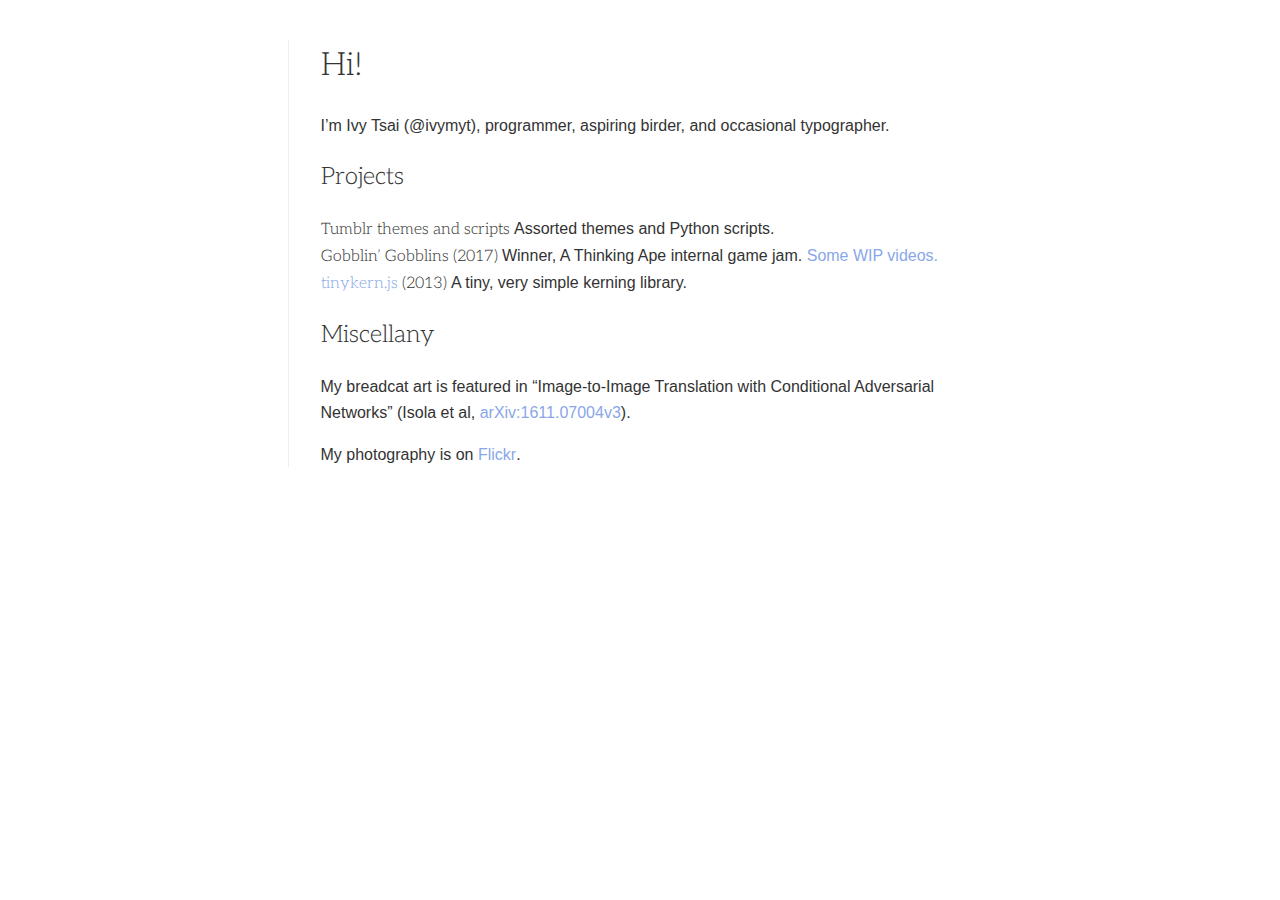
==== index.html @ 5f6e740b "Update formatting" ====
<!doctype html>
<html lang="en">
<head>

<meta charset="utf-8">
<meta name="viewport" content="width=device-width, initial-scale=1">
<meta name="description" content="">
<meta name="author" content="Ivy Tsai">
<title>Ivy Tsai · @ivymyt</title>

<link rel="preconnect" href="https://fonts.googleapis.com">
<link rel="preconnect" href="https://fonts.gstatic.com" crossorigin>
<link href="https://fonts.googleapis.com/css2?family=Aleo:ital,wght@0,100..900;1,100..900&display=swap" rel="stylesheet">

<style>

html {
  font-family: Helvetica Neue, sans-serif;
  color: #333;
  line-height: 1.6;
}

h1, h2, dt {
  font-family: Aleo, serif;
  font-weight: 300;
}

main {
  margin: 2.5em auto;
  border-left: 1px solid #eee;
  padding: 0 2em;
  max-width: 40em;
}
dt:before {
  display: block; 
  content: "";
}
dt, dd {
  display: inline;
}
dd { margin-left: 0; }

a {
  background: linear-gradient(#eee 0 0) 
    bottom center/
    var(--underline-width, 0%) 1px
    no-repeat;
  color: #89A7E8;
  display: inline-block;
  text-decoration: none;
  transition: background-size 0.3s;
}

a:hover {
  --underline-width: 100%;
}

</style>
</head>
  
<body>

<main>
<h1>Hi!</h1>

<p>I’m Ivy Tsai (@ivymyt), programmer, aspiring birder, and occasional typographer.</p>

<h2>Projects</h2>

<dl>
  <dt>Tumblr themes and scripts</dt>
  <dd>Assorted themes and Python scripts.</dd>

  <dt>Gobblin’ Gobblins (2017)</dt>
  <dd>Winner, A Thinking Ape internal game jam. <a href="https://atagamejam.tumblr.com/tagged/goblettes">Some WIP videos.</a>

  <dt><a href="https://github.com/ivymyt/tinykern.js">tinykern.js</a> (2013)</dt>
  <dd>A tiny, very simple kerning library.</dd>
</dl>

<h2>Miscellany</h2>

<p>My breadcat art is featured in “Image-to-Image Translation with Conditional Adversarial Networks” (Isola et al, <a href="https://arxiv.org/pdf/1611.07004">arXiv:1611.07004v3</a>).</p>

<p>My photography is on <a href="http://flickr.com/photos/ririn/">Flickr</a>.</p>

</main>

</body>
</html>
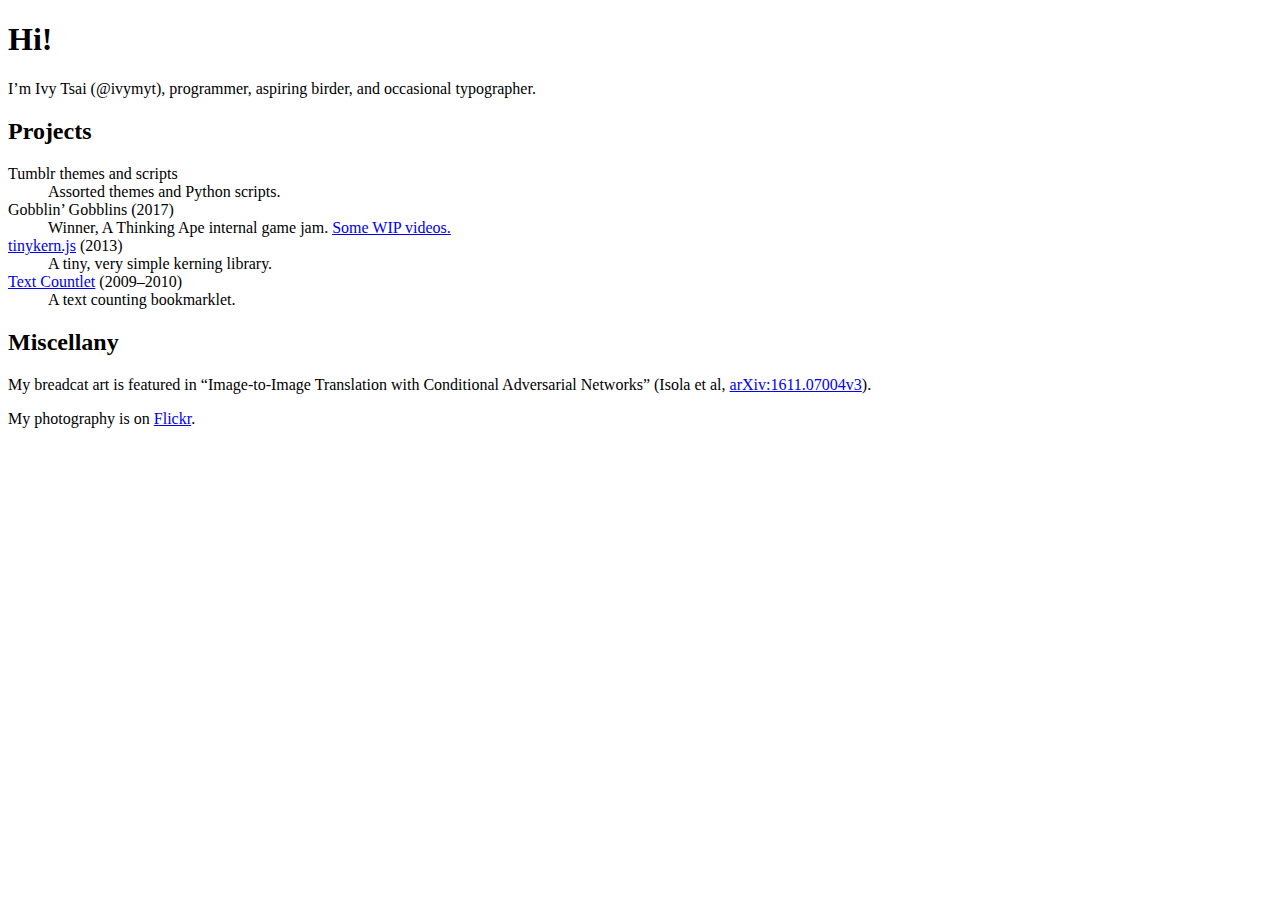
==== commit 7e0114b4: "Update index.html" ====
--- a/index.html
+++ b/index.html
@@ -12,52 +12,9 @@
 <link rel="preconnect" href="https://fonts.gstatic.com" crossorigin>
 <link href="https://fonts.googleapis.com/css2?family=Aleo:ital,wght@0,100..900;1,100..900&display=swap" rel="stylesheet">
 
-<style>
+<link href="style.css" rel="stylesheet">
+</head>
 
-html {
-  font-family: Helvetica Neue, sans-serif;
-  color: #333;
-  line-height: 1.6;
-}
-
-h1, h2, dt {
-  font-family: Aleo, serif;
-  font-weight: 300;
-}
-
-main {
-  margin: 2.5em auto;
-  border-left: 1px solid #eee;
-  padding: 0 2em;
-  max-width: 40em;
-}
-dt:before {
-  display: block; 
-  content: "";
-}
-dt, dd {
-  display: inline;
-}
-dd { margin-left: 0; }
-
-a {
-  background: linear-gradient(#eee 0 0) 
-    bottom center/
-    var(--underline-width, 0%) 1px
-    no-repeat;
-  color: #89A7E8;
-  display: inline-block;
-  text-decoration: none;
-  transition: background-size 0.3s;
-}
-
-a:hover {
-  --underline-width: 100%;
-}
-
-</style>
-</head>
-  
 <body>
 
 <main>
@@ -76,6 +33,9 @@
 
   <dt><a href="https://github.com/ivymyt/tinykern.js">tinykern.js</a> (2013)</dt>
   <dd>A tiny, very simple kerning library.</dd>
+
+  <dt><a href="countlet">Text Countlet</a> (2009–2010)</dt>
+  <dd>A text counting bookmarklet.</dd>
 </dl>
 
 <h2>Miscellany</h2>
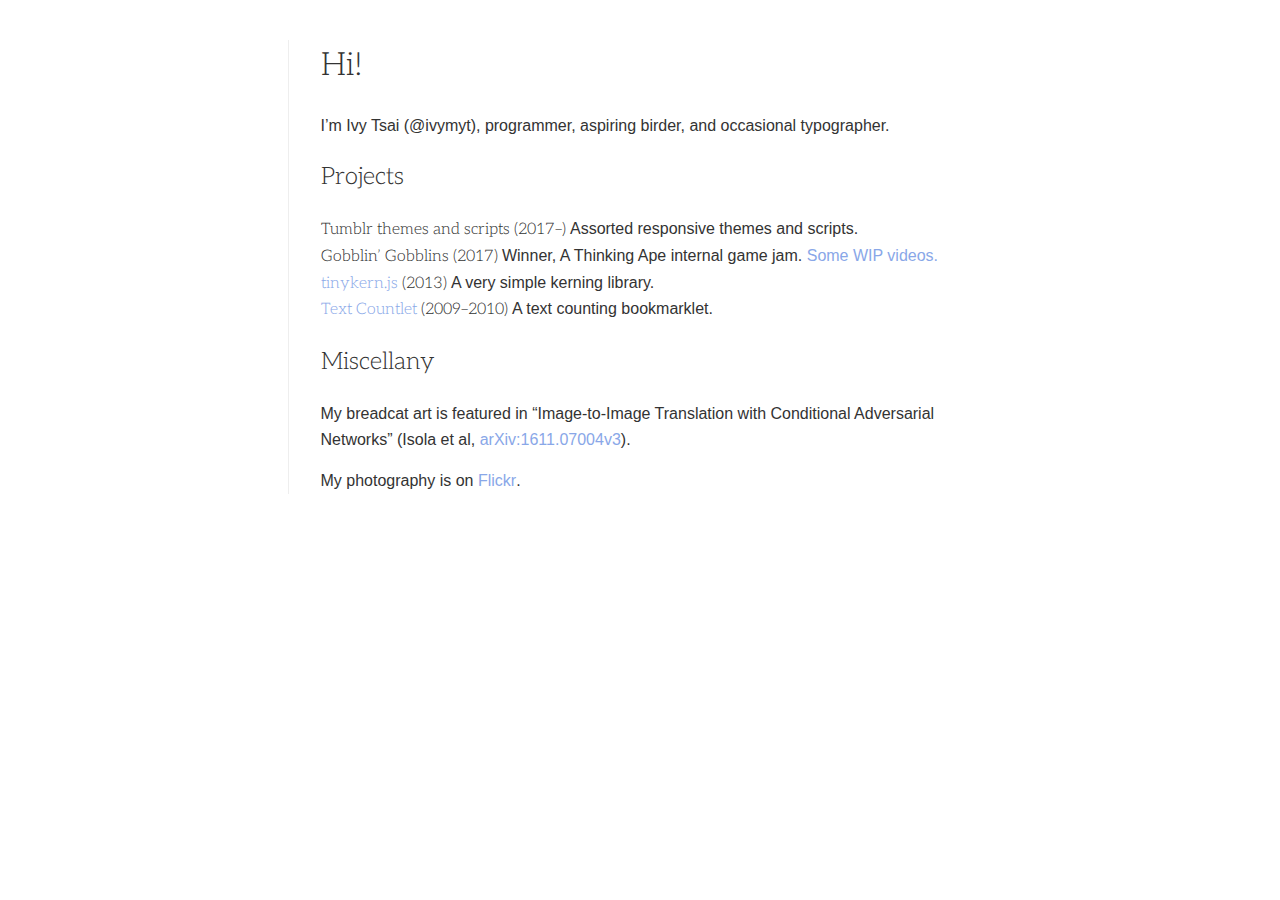
==== commit f6ca3ec0: "Update landing page" ====
--- a/index.html
+++ b/index.html
@@ -25,14 +25,14 @@
 <h2>Projects</h2>
 
 <dl>
-  <dt>Tumblr themes and scripts</dt>
-  <dd>Assorted themes and Python scripts.</dd>
+  <dt>Tumblr themes and scripts (2017–)</dt>
+  <dd>Assorted responsive themes and scripts.</dd>
 
   <dt>Gobblin’ Gobblins (2017)</dt>
   <dd>Winner, A Thinking Ape internal game jam. <a href="https://atagamejam.tumblr.com/tagged/goblettes">Some WIP videos.</a>
 
   <dt><a href="https://github.com/ivymyt/tinykern.js">tinykern.js</a> (2013)</dt>
-  <dd>A tiny, very simple kerning library.</dd>
+  <dd>A very simple kerning library.</dd>
 
   <dt><a href="countlet">Text Countlet</a> (2009–2010)</dt>
   <dd>A text counting bookmarklet.</dd>
--- a/style.css
+++ b/style.css
@@ -0,0 +1,40 @@
+html {
+  font-family: Helvetica Neue, sans-serif;
+  color: #333;
+  line-height: 1.6;
+}
+
+h1, h2, h3, h4, dt {
+  font-family: Aleo, serif;
+  font-weight: 300;
+}
+
+main {
+  margin: 2.5em auto;
+  border-left: 1px solid #eee;
+  padding: 0 2em;
+  max-width: 40em;
+}
+dt:before {
+  display: block; 
+  content: "";
+}
+dt, dd {
+  display: inline;
+}
+dd { margin-left: 0; }
+
+a {
+  background: linear-gradient(#eee 0 0) 
+    bottom center/
+    var(--underline-width, 0%) 1px
+    no-repeat;
+  color: #89A7E8;
+  display: inline-block;
+  text-decoration: none;
+  transition: background-size 0.3s;
+}
+
+a:hover {
+  --underline-width: 100%;
+}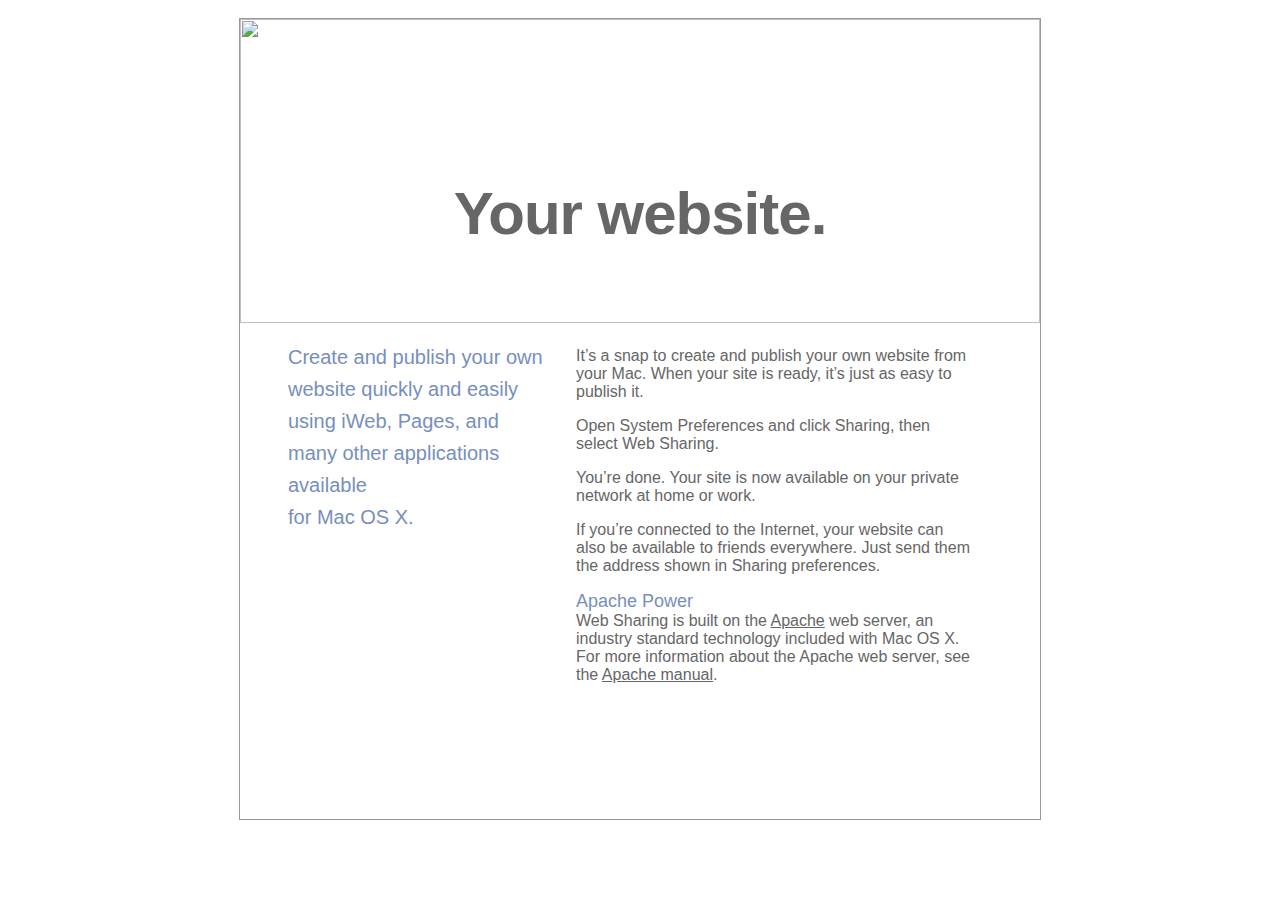
==== commit 1886d828: "Add more past experience" ====
--- a/index.html
+++ b/index.html
@@ -1,50 +1,46 @@
-<!doctype html>
-<html lang="en">
-<head>
+<!DOCTYPE html PUBLIC "-//W3C//DTD XHTML 1.0 Transitional//EN" "http://www.w3.org/TR/xhtml1/DTD/xhtml1-transitional.dtd">
 
-<meta charset="utf-8">
-<meta name="viewport" content="width=device-width, initial-scale=1">
-<meta name="description" content="">
-<meta name="author" content="Ivy Tsai">
-<title>Ivy Tsai · @ivymyt</title>
+<html xmlns="http://www.w3.org/1999/xhtml">
 
-<link rel="preconnect" href="https://fonts.googleapis.com">
-<link rel="preconnect" href="https://fonts.gstatic.com" crossorigin>
-<link href="https://fonts.googleapis.com/css2?family=Aleo:ital,wght@0,100..900;1,100..900&display=swap" rel="stylesheet">
+	<head>
+		<meta http-equiv="content-type" content="text/html;charset=utf-8" />
+		<meta name="generator" content="Adobe GoLive" />
+		<title>Your Website</title>
+		<style type="text/css" media="screen"><!--
+			#outline { position: relative; height: 800px; width: 800px; margin: 18px auto 0; border: solid 1px #999; }
+			#caption { width: 260px; left: 48px; top: 318px; position: absolute; visibility: visible; }
+			#text { left: 336px; top: 318px; position: absolute; width: 400px; visibility: visible; margin-top: 10px; }
+			#title { width: 800px; top: 100px; position: absolute; visibility: visible; }
+			p { color: #666; font-size: 16px; font-family: "Lucida Grande", Arial, sans-serif; font-weight: normal; margin-top: 0; }
+			h1 { color: #778fbd; font-size: 20px; font-family: "Lucida Grande", Arial, sans-serif; font-weight: 500; line-height: 32px; margin-top: 4px; }
+			h2 { color: #778fbd; font-size: 18px; font-family: "Lucida Grande", Arial, sans-serif; font-weight: normal; margin: 0.83em 0 0; }
+			h3 { color: #666; font-size: 60px; font-family: "Lucida Grande", Arial, sans-serif; font-weight: bold; text-align: center; letter-spacing: -1px; width: auto; }
+			h4 { font-weight: bold; text-align: center; margin: 1.33em 0; }
+			a { color: #666; text-decoration: underline; }
+		--></style>
+	</head>
 
-<link href="style.css" rel="stylesheet">
-</head>
+	<body>
+		<div id="outline">
+			<img src="images/gradient.jpg" alt="" height="304" width="800" border="0" />
+			<div id="title">
+				<h3>Your website.</h3>
+			</div>
+			<div id="caption">
+				<h1>Create and publish your own website quickly and easily using iWeb, Pages, and many other applications available<br />
+					for Mac OS X.</h1>
+			</div>
+			<div id="text">
+				<p>It’s a snap to create and publish your own website from your Mac. When your site is ready, it’s just as easy to publish it.</p>
+				<p>Open System Preferences and click Sharing, then select Web Sharing.</p>
+				<p>You’re done. Your site is now available on your private network at home or work.</p>
+				<p>If you’re connected to the Internet, your website can also be available to friends everywhere. Just send them the address shown in Sharing preferences.</p>
+				<h2>Apache Power</h2>
+				<p>Web Sharing is built on the <a href="http://www.apache.org/httpd">Apache</a> web server, an industry standard technology included with Mac OS X. For more information about the Apache web server, see the <a href="/manual/">Apache manual</a>.</p>
+			</div>
+			
+		</div>
+		
+	</body>
 
-<body>
-
-<main>
-<h1>Hi!</h1>
-
-<p>I’m Ivy Tsai (@ivymyt), programmer, aspiring birder, and occasional typographer.</p>
-
-<h2>Projects</h2>
-
-<dl>
-  <dt>Tumblr themes and scripts (2017–)</dt>
-  <dd>Assorted responsive themes and scripts.</dd>
-
-  <dt>Gobblin’ Gobblins (2017)</dt>
-  <dd>Winner, A Thinking Ape internal game jam. <a href="https://atagamejam.tumblr.com/tagged/goblettes">Some WIP videos.</a>
-
-  <dt><a href="https://github.com/ivymyt/tinykern.js">tinykern.js</a> (2013)</dt>
-  <dd>A very simple kerning library.</dd>
-
-  <dt><a href="countlet">Text Countlet</a> (2009–2010)</dt>
-  <dd>A text counting bookmarklet.</dd>
-</dl>
-
-<h2>Miscellany</h2>
-
-<p>My breadcat art is featured in “Image-to-Image Translation with Conditional Adversarial Networks” (Isola et al, <a href="https://arxiv.org/pdf/1611.07004">arXiv:1611.07004v3</a>).</p>
-
-<p>My photography is on <a href="http://flickr.com/photos/ririn/">Flickr</a>.</p>
-
-</main>
-
-</body>
-</html>
+</html>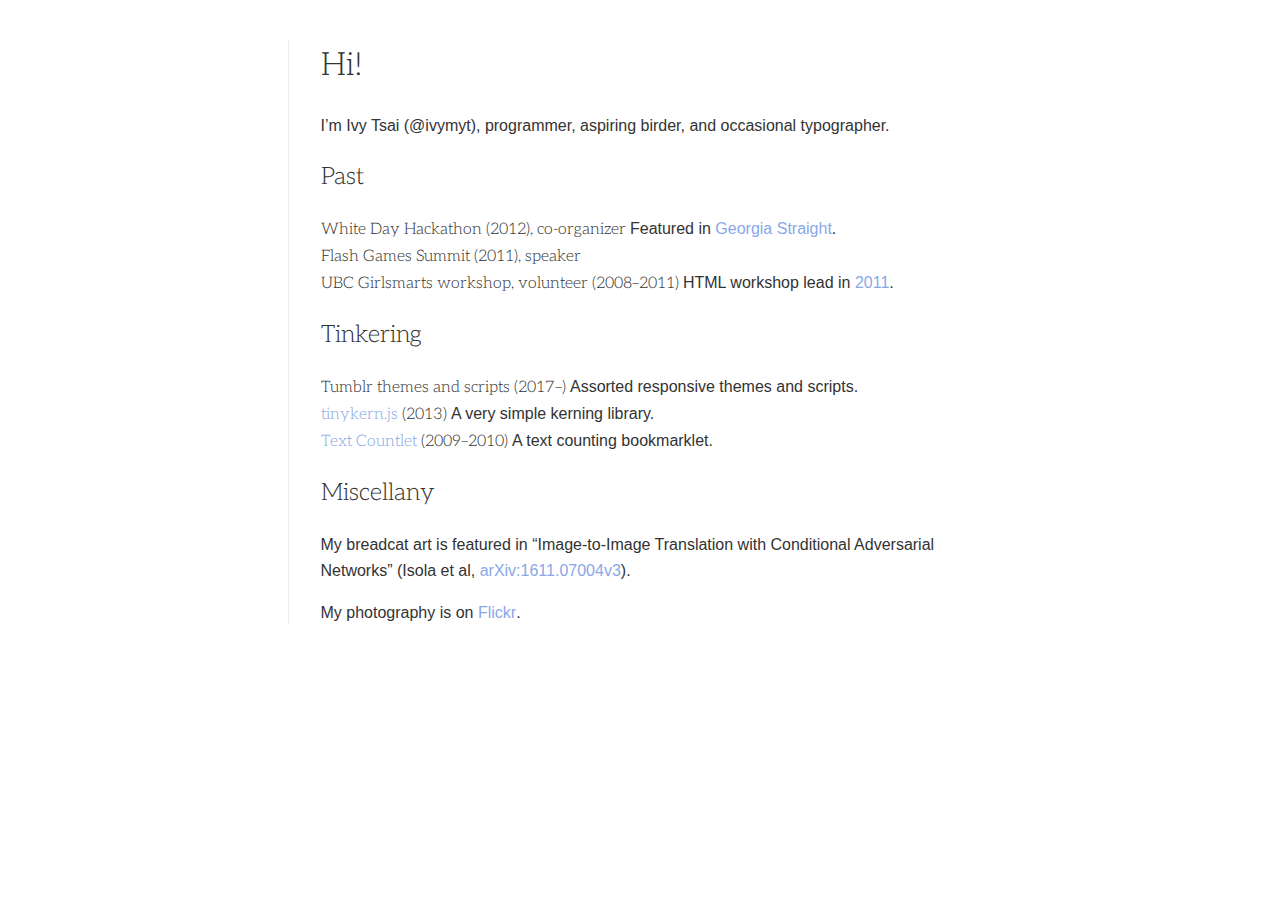
==== commit 6677f5d7: "Oops, wrong file" ====
--- a/index.html
+++ b/index.html
@@ -1,46 +1,60 @@
-<!DOCTYPE html PUBLIC "-//W3C//DTD XHTML 1.0 Transitional//EN" "http://www.w3.org/TR/xhtml1/DTD/xhtml1-transitional.dtd">
+<!doctype html>
+<html lang="en">
+<head>
 
-<html xmlns="http://www.w3.org/1999/xhtml">
+<meta charset="utf-8">
+<meta name="viewport" content="width=device-width, initial-scale=1">
+<meta name="description" content="">
+<meta name="author" content="Ivy Tsai">
+<title>Ivy Tsai · @ivymyt</title>
 
-	<head>
-		<meta http-equiv="content-type" content="text/html;charset=utf-8" />
-		<meta name="generator" content="Adobe GoLive" />
-		<title>Your Website</title>
-		<style type="text/css" media="screen"><!--
-			#outline { position: relative; height: 800px; width: 800px; margin: 18px auto 0; border: solid 1px #999; }
-			#caption { width: 260px; left: 48px; top: 318px; position: absolute; visibility: visible; }
-			#text { left: 336px; top: 318px; position: absolute; width: 400px; visibility: visible; margin-top: 10px; }
-			#title { width: 800px; top: 100px; position: absolute; visibility: visible; }
-			p { color: #666; font-size: 16px; font-family: "Lucida Grande", Arial, sans-serif; font-weight: normal; margin-top: 0; }
-			h1 { color: #778fbd; font-size: 20px; font-family: "Lucida Grande", Arial, sans-serif; font-weight: 500; line-height: 32px; margin-top: 4px; }
-			h2 { color: #778fbd; font-size: 18px; font-family: "Lucida Grande", Arial, sans-serif; font-weight: normal; margin: 0.83em 0 0; }
-			h3 { color: #666; font-size: 60px; font-family: "Lucida Grande", Arial, sans-serif; font-weight: bold; text-align: center; letter-spacing: -1px; width: auto; }
-			h4 { font-weight: bold; text-align: center; margin: 1.33em 0; }
-			a { color: #666; text-decoration: underline; }
-		--></style>
-	</head>
+<link rel="preconnect" href="https://fonts.googleapis.com">
+<link rel="preconnect" href="https://fonts.gstatic.com" crossorigin>
+<link href="https://fonts.googleapis.com/css2?family=Aleo:ital,wght@0,100..900;1,100..900&display=swap" rel="stylesheet">
 
-	<body>
-		<div id="outline">
-			<img src="images/gradient.jpg" alt="" height="304" width="800" border="0" />
-			<div id="title">
-				<h3>Your website.</h3>
-			</div>
-			<div id="caption">
-				<h1>Create and publish your own website quickly and easily using iWeb, Pages, and many other applications available<br />
-					for Mac OS X.</h1>
-			</div>
-			<div id="text">
-				<p>It’s a snap to create and publish your own website from your Mac. When your site is ready, it’s just as easy to publish it.</p>
-				<p>Open System Preferences and click Sharing, then select Web Sharing.</p>
-				<p>You’re done. Your site is now available on your private network at home or work.</p>
-				<p>If you’re connected to the Internet, your website can also be available to friends everywhere. Just send them the address shown in Sharing preferences.</p>
-				<h2>Apache Power</h2>
-				<p>Web Sharing is built on the <a href="http://www.apache.org/httpd">Apache</a> web server, an industry standard technology included with Mac OS X. For more information about the Apache web server, see the <a href="/manual/">Apache manual</a>.</p>
-			</div>
-			
-		</div>
-		
-	</body>
+<link href="style.css" rel="stylesheet">
+</head>
 
-</html>+<body>
+
+<main>
+<h1>Hi!</h1>
+
+<p>I’m Ivy Tsai (@ivymyt), programmer, aspiring birder, and occasional typographer.</p>
+
+<h2>Past</h2>
+
+<dl>
+  <dt>White Day Hackathon (2012), co-organizer</dt>
+  <dd>Featured in <a href="https://www.straight.com/life/female-game-developers-flip-script-white-day-hackathon-vancouver">Georgia Straight</a>.</dd>
+
+  <dt>Flash Games Summit (2011), speaker</dt>
+  <dd></dd>
+
+  <dt>UBC Girlsmarts workshop, volunteer (2008–2011)</dt>
+  <dd>HTML workshop lead in <a href="https://www.cs.ubc.ca/news/2011/03/girlsmarts-workshops-phenomenal-success">2011</a>.</dd>
+</dl>
+
+<h2>Tinkering</h2>
+
+<dl>
+  <dt>Tumblr themes and scripts (2017–)</dt>
+  <dd>Assorted responsive themes and scripts.</dd>
+
+  <dt><a href="https://github.com/ivymyt/tinykern.js">tinykern.js</a> (2013)</dt>
+  <dd>A very simple kerning library.</dd>
+
+  <dt><a href="countlet">Text Countlet</a> (2009–2010)</dt>
+  <dd>A text counting bookmarklet.</dd>
+</dl>
+
+<h2>Miscellany</h2>
+
+<p>My breadcat art is featured in “Image-to-Image Translation with Conditional Adversarial Networks” (Isola et al, <a href="https://arxiv.org/pdf/1611.07004">arXiv:1611.07004v3</a>).</p>
+
+<p>My photography is on <a href="http://flickr.com/photos/ririn/">Flickr</a>.</p>
+
+</main>
+
+</body>
+</html>
--- a/style.css
+++ b/style.css
@@ -0,0 +1,40 @@
+html {
+  font-family: Helvetica Neue, sans-serif;
+  color: #333;
+  line-height: 1.6;
+}
+
+h1, h2, h3, h4, dt {
+  font-family: Aleo, serif;
+  font-weight: 300;
+}
+
+main {
+  margin: 2.5em auto;
+  border-left: 1px solid #eee;
+  padding: 0 2em;
+  max-width: 40em;
+}
+dt:before {
+  display: block; 
+  content: "";
+}
+dt, dd {
+  display: inline;
+}
+dd { margin-left: 0; }
+
+a {
+  background: linear-gradient(#eee 0 0) 
+    bottom center/
+    var(--underline-width, 0%) 1px
+    no-repeat;
+  color: #89A7E8;
+  display: inline-block;
+  text-decoration: none;
+  transition: background-size 0.3s;
+}
+
+a:hover {
+  --underline-width: 100%;
+}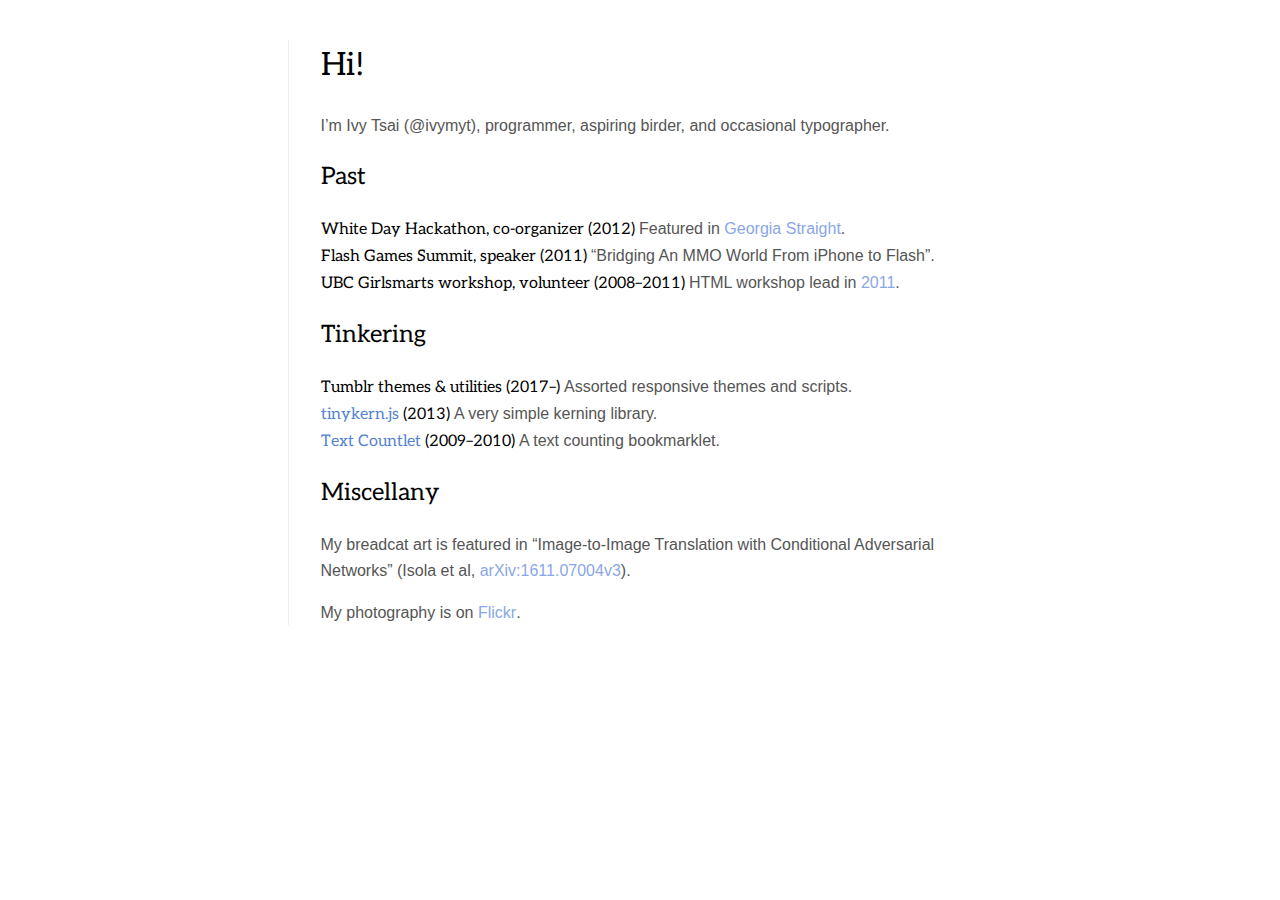
==== commit 7bb534c8: "Improve mobile layout" ====
--- a/index.html
+++ b/index.html
@@ -10,9 +10,9 @@
 
 <link rel="preconnect" href="https://fonts.googleapis.com">
 <link rel="preconnect" href="https://fonts.gstatic.com" crossorigin>
-<link href="https://fonts.googleapis.com/css2?family=Aleo:ital,wght@0,100..900;1,100..900&display=swap" rel="stylesheet">
+<link href="https://fonts.googleapis.com/css2?family=Aleo:ital,wght@0,400;1,400&display=swap" rel="stylesheet">
 
-<link href="style.css" rel="stylesheet">
+<link href="style.css?v=1" rel="stylesheet">
 </head>
 
 <body>
@@ -25,11 +25,11 @@
 <h2>Past</h2>
 
 <dl>
-  <dt>White Day Hackathon (2012), co-organizer</dt>
+  <dt>White Day Hackathon, co-organizer (2012)</dt>
   <dd>Featured in <a href="https://www.straight.com/life/female-game-developers-flip-script-white-day-hackathon-vancouver">Georgia Straight</a>.</dd>
 
-  <dt>Flash Games Summit (2011), speaker</dt>
-  <dd></dd>
+  <dt>Flash Games Summit, speaker (2011)</dt>
+  <dd>“Bridging An MMO World From iPhone to Flash”.</dd>
 
   <dt>UBC Girlsmarts workshop, volunteer (2008–2011)</dt>
   <dd>HTML workshop lead in <a href="https://www.cs.ubc.ca/news/2011/03/girlsmarts-workshops-phenomenal-success">2011</a>.</dd>
@@ -38,7 +38,7 @@
 <h2>Tinkering</h2>
 
 <dl>
-  <dt>Tumblr themes and scripts (2017–)</dt>
+  <dt>Tumblr themes & utilities (2017–)</dt>
   <dd>Assorted responsive themes and scripts.</dd>
 
   <dt><a href="https://github.com/ivymyt/tinykern.js">tinykern.js</a> (2013)</dt>
--- a/style.css
+++ b/style.css
@@ -1,12 +1,7 @@
 html {
   font-family: Helvetica Neue, sans-serif;
-  color: #333;
+  color: #555;
   line-height: 1.6;
-}
-
-h1, h2, h3, h4, dt {
-  font-family: Aleo, serif;
-  font-weight: 300;
 }
 
 main {
@@ -15,14 +10,6 @@
   padding: 0 2em;
   max-width: 40em;
 }
-dt:before {
-  display: block; 
-  content: "";
-}
-dt, dd {
-  display: inline;
-}
-dd { margin-left: 0; }
 
 a {
   background: linear-gradient(#eee 0 0) 
@@ -34,7 +21,32 @@
   text-decoration: none;
   transition: background-size 0.3s;
 }
-
 a:hover {
   --underline-width: 100%;
-}+}
+
+h1, h2, h3, h4, dt {
+  font-family: Aleo, serif;
+  font-weight: 400;
+  color: #000;
+}
+h1 a, h2 a, h3 a, h4 a, dt a {
+  color: #5384d1;
+}
+
+dt { margin-top: 1em; }
+dd { margin-left: 0; }
+
+/* Tablet+ media query */
+
+@media (min-width: 800px) {
+
+  dt:before {
+    display: block; 
+    content: "";
+  }
+  dt, dd {
+    display: inline;
+  }
+
+}
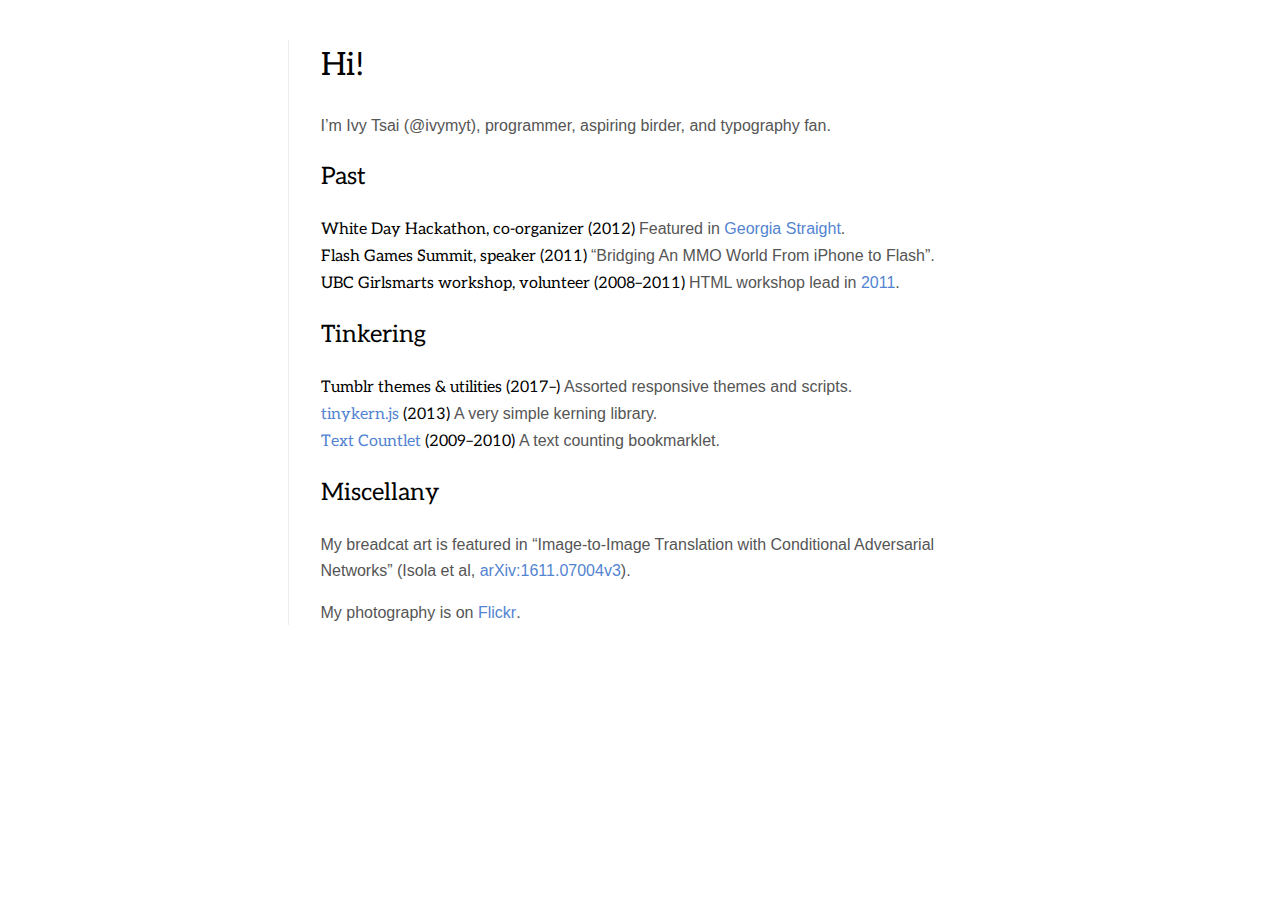
==== commit c8b8e432: "Update blurb" ====
--- a/index.html
+++ b/index.html
@@ -20,7 +20,7 @@
 <main>
 <h1>Hi!</h1>
 
-<p>I’m Ivy Tsai (@ivymyt), programmer, aspiring birder, and occasional typographer.</p>
+<p>I’m Ivy Tsai (@ivymyt), programmer, aspiring birder, and typography fan.</p>
 
 <h2>Past</h2>
 
--- a/style.css
+++ b/style.css
@@ -12,11 +12,11 @@
 }
 
 a {
-  background: linear-gradient(#eee 0 0) 
+  background: linear-gradient(#89A7E8 0 0) 
     bottom center/
     var(--underline-width, 0%) 1px
     no-repeat;
-  color: #89A7E8;
+  color: #5384d1;
   display: inline-block;
   text-decoration: none;
   transition: background-size 0.3s;
@@ -29,9 +29,6 @@
   font-family: Aleo, serif;
   font-weight: 400;
   color: #000;
-}
-h1 a, h2 a, h3 a, h4 a, dt a {
-  color: #5384d1;
 }
 
 dt { margin-top: 1em; }
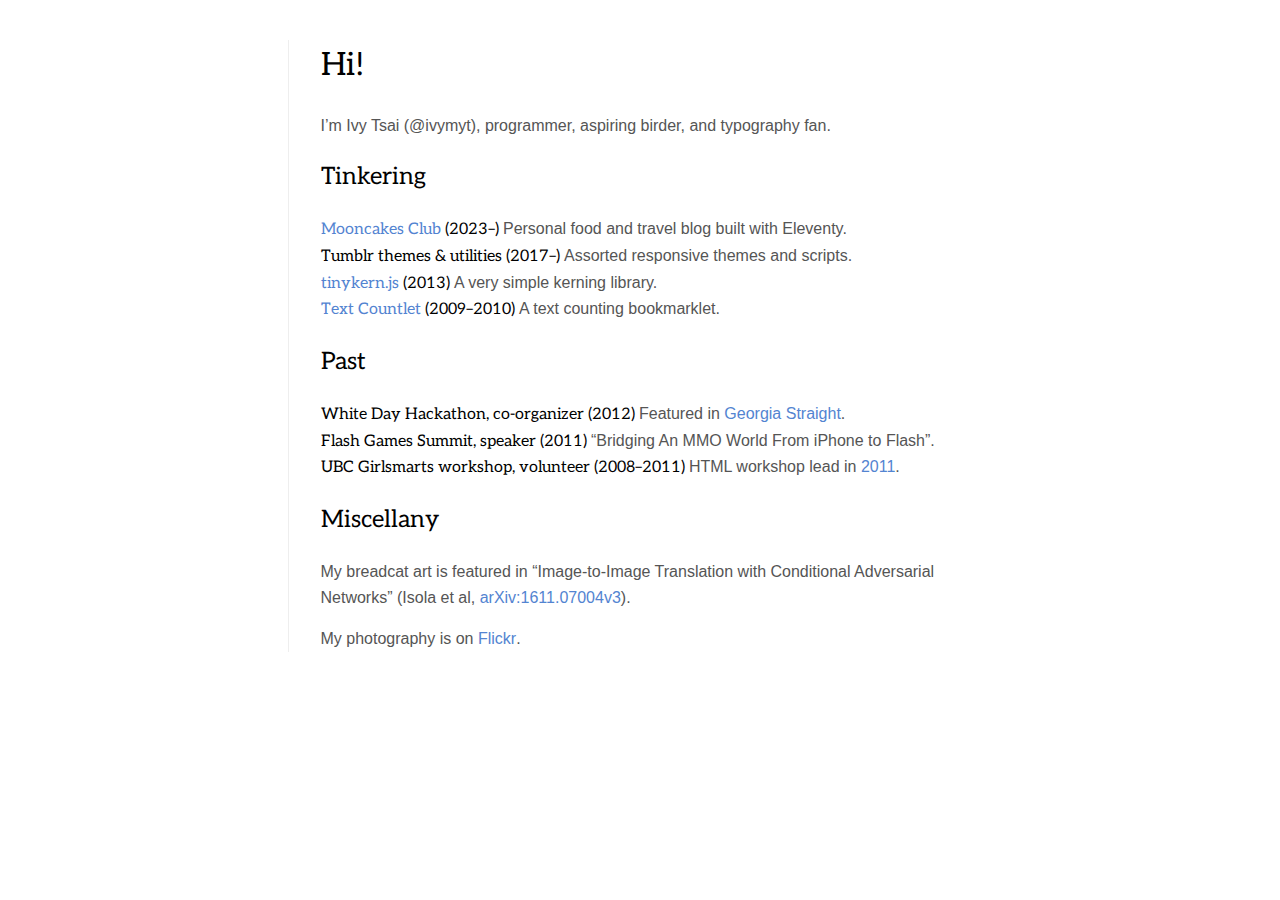
==== commit dd0723ea: "Update index.html" ====
--- a/index.html
+++ b/index.html
@@ -22,6 +22,22 @@
 
 <p>I’m Ivy Tsai (@ivymyt), programmer, aspiring birder, and typography fan.</p>
 
+<h2>Tinkering</h2>
+
+<dl>
+  <dt><a href="https://mooncakes.club">Mooncakes Club</a> (2023–)</dt>
+  <dd>Personal food and travel blog built with Eleventy.</dd>
+
+  <dt>Tumblr themes & utilities (2017–)</dt>
+  <dd>Assorted responsive themes and scripts.</dd>
+
+  <dt><a href="https://github.com/ivymyt/tinykern.js">tinykern.js</a> (2013)</dt>
+  <dd>A very simple kerning library.</dd>
+
+  <dt><a href="countlet">Text Countlet</a> (2009–2010)</dt>
+  <dd>A text counting bookmarklet.</dd>
+</dl>
+
 <h2>Past</h2>
 
 <dl>
@@ -35,19 +51,6 @@
   <dd>HTML workshop lead in <a href="https://www.cs.ubc.ca/news/2011/03/girlsmarts-workshops-phenomenal-success">2011</a>.</dd>
 </dl>
 
-<h2>Tinkering</h2>
-
-<dl>
-  <dt>Tumblr themes & utilities (2017–)</dt>
-  <dd>Assorted responsive themes and scripts.</dd>
-
-  <dt><a href="https://github.com/ivymyt/tinykern.js">tinykern.js</a> (2013)</dt>
-  <dd>A very simple kerning library.</dd>
-
-  <dt><a href="countlet">Text Countlet</a> (2009–2010)</dt>
-  <dd>A text counting bookmarklet.</dd>
-</dl>
-
 <h2>Miscellany</h2>
 
 <p>My breadcat art is featured in “Image-to-Image Translation with Conditional Adversarial Networks” (Isola et al, <a href="https://arxiv.org/pdf/1611.07004">arXiv:1611.07004v3</a>).</p>
